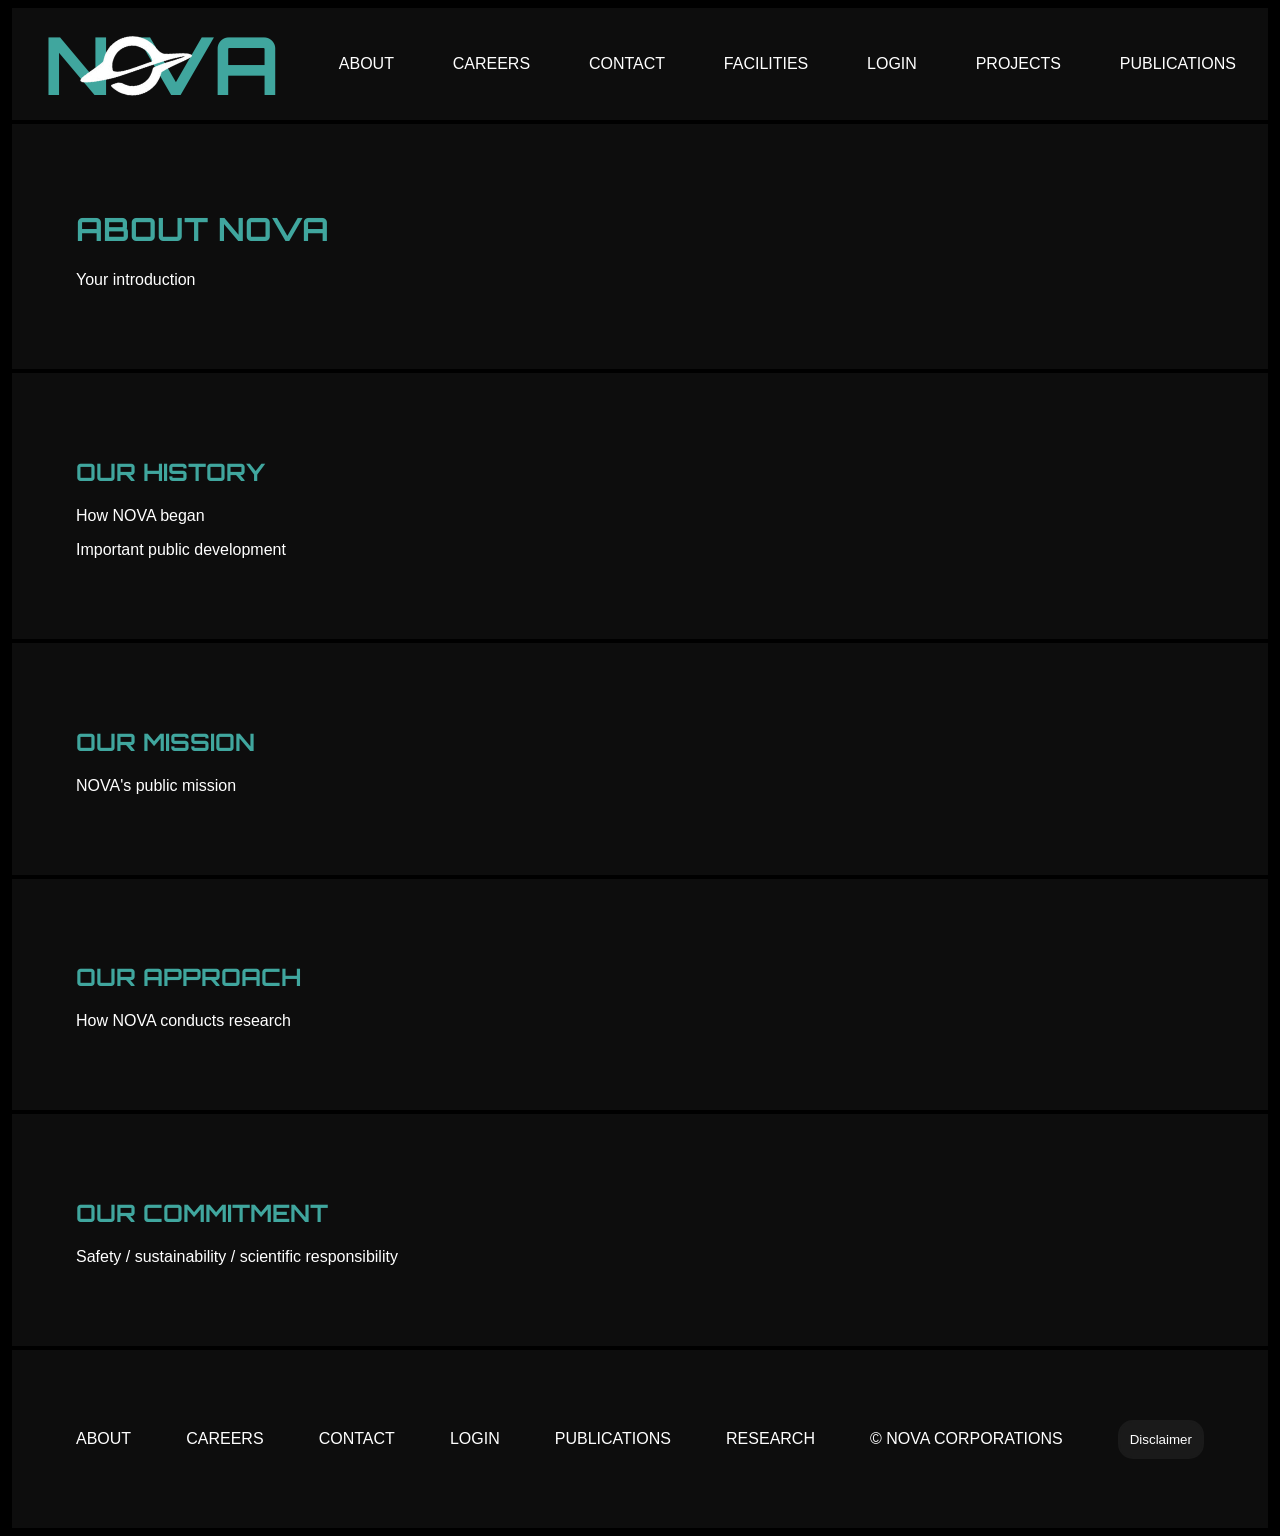
==== about.html @ e26e594f "Add disclaimer button to about.html" ====
<!DOCTYPE html>
<html lang="en">

<head>
    <meta charset="UTF-8">
    <meta name="viewport" content="width=device-width, initial-scale=1">

    <title>NOVA | About</title>

    <link rel="stylesheet" href="style.css">

    <link rel="preconnect" href="https://fonts.googleapis.com">
    <link rel="preconnect" href="https://fonts.gstatic.com" crossorigin>

    <link href="https://fonts.googleapis.com/css2?family=Orbitron:wght@400..900&display=swap" rel="stylesheet">
</head>

<body>
    <header>
        <nav id="navbar">
            <a href="index.html">
                <h1 id="nav-title">
                    <span>N</span>
                    <span class="nav-logo-wrap">
                        <img src="NOVAcorpsLogoWhite.png" alt="NOVA logo">
                    </span>
                    <span>VA</span>
                </h1>
            </a>
            <a href="about.html">ABOUT</a>
            <a href="careers.html">CAREERS</a>
            <a href="contact.html">CONTACT</a>
            <a href="facilities.html">FACILITIES</a>
            <a href="portal.html">LOGIN</a>
            <a href="projects.html">PROJECTS</a>
            <a href="publications.html">PUBLICATIONS</a>
        </nav>
    </header>

        <main>

            <div id="about-hero">
                <h1>ABOUT NOVA</h1>
                <p>
                    Your introduction
                </p>
            </div>


            <div id="history">
                <h2>OUR HISTORY</h2>
                <p>
                    How NOVA began
                </p>

                <p>
                    Important public development
                </p>
            </div>


            <div id="mission">
                <h2>OUR MISSION</h2>
                <p>
                    NOVA's public mission
                </p>
            </div>


            <div id="approach">
                <h2>OUR APPROACH</h2>
                <p>
                    How NOVA conducts research
                </p>
            </div>


            <div id="commitment">
                <h2>OUR COMMITMENT</h2>
                <p>
                    Safety / sustainability / scientific responsibility
                </p>
            </div>

        </main>


        <footer>

            <a href="about.html">ABOUT</a>
            <a href="careers.html">CAREERS</a>
            <a href="contact.html">CONTACT</a>
            <a href="login.html">LOGIN</a>
            <a href="publications.html">PUBLICATIONS</a>
            <a href="research.html">RESEARCH</a>
            <p>&#169; NOVA CORPORATIONS</p>

            <button onclick="alert('This project is an Alternate Reality Game (ARG). All characters, events, locations, organizations, and communication channels depicted are entirely fictional and part of a cooperative storytelling experience. This simulation is for entertainment purposes only and does not reflect real-world events or entities. Participation is voluntary. Please do not trespass, harass real-world individuals, or cause property damage.')">Disclaimer</button>
        </footer>

    </body>

</html>
---- style.css ----
body { 
  background-color: #000000; 
} 

#navbar {
  display: flex;
  justify-content: space-between;
  align-items: center;
  padding: 1rem 2rem;
  margin: 4px;
  background-color: #0d0d0d;
}

p {
  font-family: sans-serif;
}

#home-hero, #about-hero {
  color: #FFFFFF;
  background-color: #0d0d0d;
  padding: 64px;
  margin: 4px;
}

h1, h2, h3, h4, h5, h6 {
  color: #40a69e;
  font-family: "Orbitron", sans-serif;
}

#nav-title {
  color: #40a69e;
  background-color: #0d0d0d;
  padding: 0;
  position: relative;
  display: inline-block;
  font-family: "Orbitron", sans-serif;
  font-optical-sizing: auto;
  font-style: normal;
  font-weight: 700;
  font-size: 5rem;
  line-height: 1;
  margin: 0;
}

#hero-title {
  color: #40a69e;
  background-color: #0d0d0d;
  padding: 0;
  position: relative;
  display: inline-block;
  font-family: "Orbitron", sans-serif;
  font-optical-sizing: auto;
  font-style: normal;
  font-weight: 700;
  font-size: 3rem;
  line-height: 1;
  margin: 0;
}

#nav-title .logo-wrap, #hero-title .logo-wrap {
  position: relative;
  display: inline-block;
  width: 0;
  height: 0;
  z-index: 5;
}

#nav-title .nav-logo-wrap img {
  position: absolute;

  /* Sizes the logo */
  width: 125px;
  height: 125px;

  object-fit: contain;

  /* Positions the logo */
  left: 30px;
  top: -18px;

  /* Gives the logo the angled look */
  transform: rotate(10deg);

  z-index: 2;
}

#hero-title .hero-logo-wrap img {
  position: absolute;

  /* Sizes the logo */
  width: 75px;
  height: 75px;

  object-fit: contain;

  /* Positions the logo */
  left: 15px;
  top: -12px;

  /* Gives the logo the angled look */
  transform: rotate(10deg);

  z-index: 2;
}

#subtitle {
  font-family: "Orbitron", sans-serif;
  font-optical-sizing: auto;
  font-style: normal;
}

#history, #mission, #approach, #commitment {
  background-color: #0d0d0d;
  color: #FFFFFF;
  margin: 4px;
  padding: 64px;
}

#card-backer {
  background-color: #0d0d0d;
  color: #FFFFFF;
  margin: 4px;
  padding: 64px;
}

#cushioning {
  display: grid;
  grid-template-columns: repeat(2, 1fr);
  gap: 20px;
}

#card1, #card2, #card3, #card4 {
  background-color: #1a1a1a;
  border: 0px solid #1a1a1a;
  border-radius: 32px;
  color: #FFFFFF;
  margin: 4px;
  padding: 32px;
  width: 512px;
  height: 100px;
}

footer {
  display: flex;
  justify-content: space-between;
  align-items: center;
  
  color: #FFFFFF; 
  background-color: #0d0d0d;

  margin: 4px;
  padding: 64px;
}

footer button {
  color: #FFFFFF;
  border: 2px solid #1a1a1a;
  border-radius: 15px;
  padding: 10px;
  background-color: #1a1a1a;
  font-family: sans-serif;
}

a:link { 
  color: #FFFFFF; 
  font-family: sans-serif;
  text-decoration: none; 
} 

a:visited { 
  color: #E0F3FF;  
  font-family: sans-serif;
  text-decoration: none; 
} 

a:hover { 
  color: #90D5FF;  
  font-family: sans-serif;
  text-decoration: none; 
} 

a:active { 
  color: #D5FFFF;  
  font-family: sans-serif;
  text-decoration: none; 
}
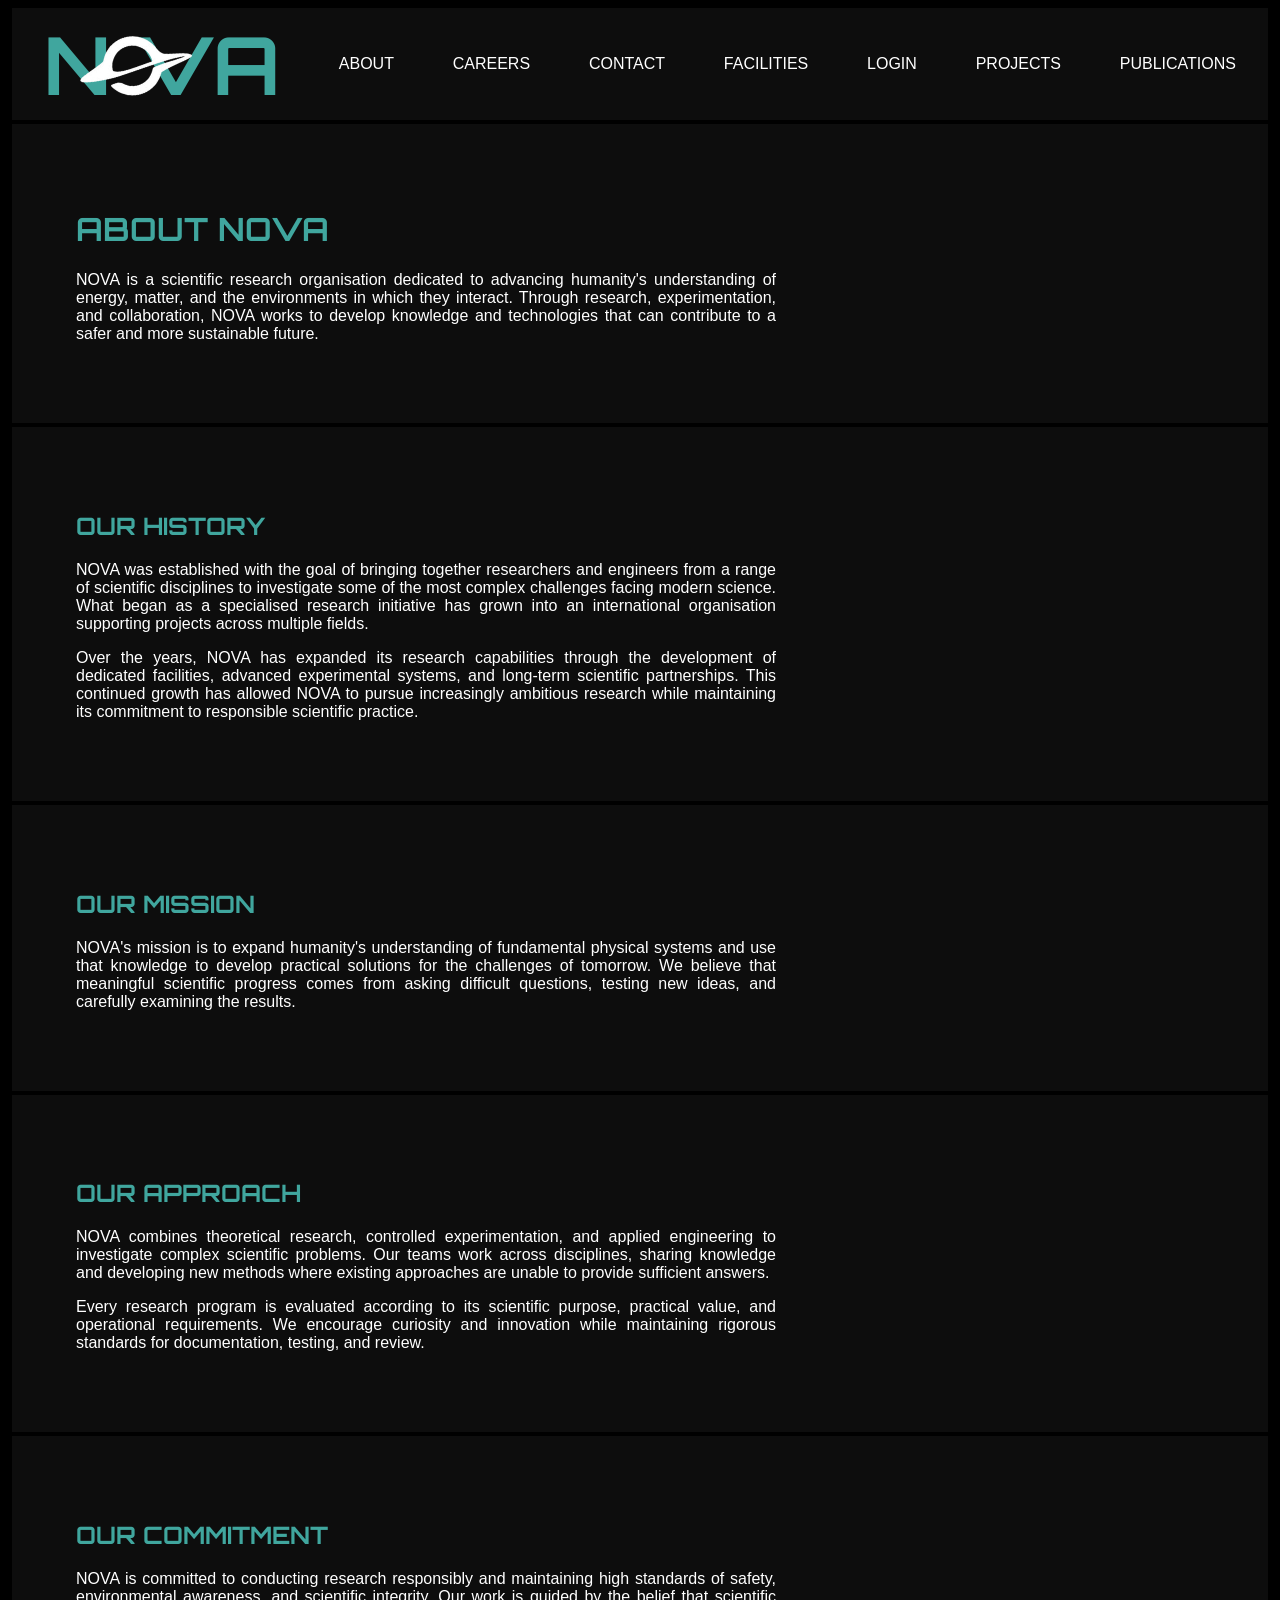
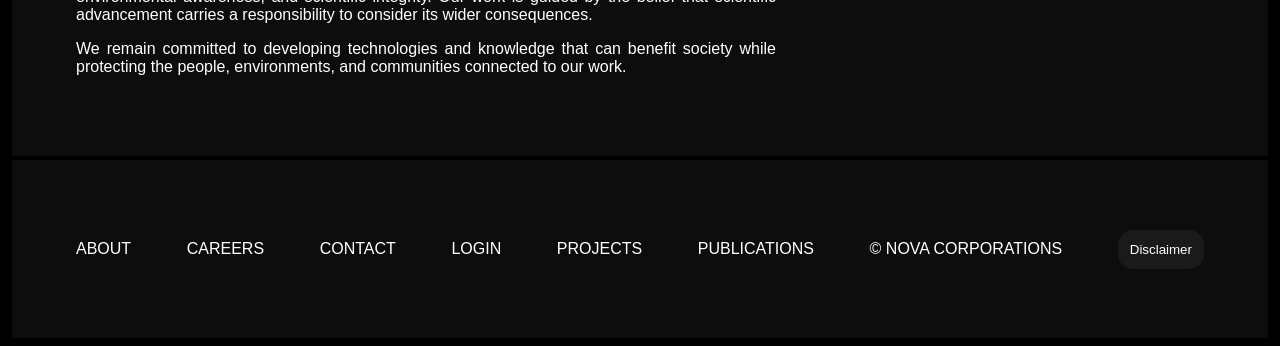
==== commit 666c0242: "Update about section with detailed descriptions" ====
--- a/about.html
+++ b/about.html
@@ -2,16 +2,36 @@
 <html lang="en">
 
 <head>
+    <meta name="description" content="NOVA explores new approaches to energy, observation, vacuum science, and advanced technology through innovative research and experimentation.">
+    <meta name="keywords" content="NOVA, science, research, technology, energy, vacuum science, particle science, material science">
+    <meta name="author" content="NOVA Corporations">
+    <meta name="robots" content="index, follow">
+    <meta name="language" content="English">
+    <meta name="theme-color" content="#0d0d0d">
+    <meta name="googlebot" content="index, follow">
+    <meta name="referrer" content="strict-origin-when-cross-origin">
     <meta charset="UTF-8">
     <meta name="viewport" content="width=device-width, initial-scale=1">
 
+    <meta property="og:type" content="website">
+    <meta property="og:title" content="NOVA | About">
+    <meta property="og:description" content="Exploring new approaches to energy, observation, vacuum science, and advanced technology through innovative research and experimentation.">
+    <meta property="og:image" content="https://jfrgplayz.github.io/NOVAcorps/NOVAcorpsLogoWhite.png">
+    <meta property="og:url" content="https://jfrgplayz.github.io/NOVAcorps/about.html/">
+    <meta property="og:site_name" content="NOVA Corporations">
+    <meta property="og:locale" content="en_NZ">
+
+    <link rel="canonical" href="https://jfrgplayz.github.io/NOVAcorps/about.html/">
+
     <title>NOVA | About</title>
 
+    <link rel="apple-touch-icon" sizes="180x180" href="apple-touch-icon.png">
+    <link rel="icon" type="image/png" sizes="32x32" href="favicon-32x32.png">
+    <link rel="icon" type="image/png" sizes="16x16" href="favicon-16x16.png">
+    
     <link rel="stylesheet" href="style.css">
-
     <link rel="preconnect" href="https://fonts.googleapis.com">
     <link rel="preconnect" href="https://fonts.gstatic.com" crossorigin>
-
     <link href="https://fonts.googleapis.com/css2?family=Orbitron:wght@400..900&display=swap" rel="stylesheet">
 </head>
 
@@ -41,44 +61,50 @@
 
             <div id="about-hero">
                 <h1>ABOUT NOVA</h1>
-                <p>
-                    Your introduction
+                <p style="text-align: justify; width: 700px;">
+                    NOVA is a scientific research organisation dedicated to advancing humanity's understanding of energy, matter, and the environments in which they interact. Through research, experimentation, and collaboration, NOVA works to develop knowledge and technologies that can contribute to a safer and more sustainable future.
                 </p>
             </div>
 
 
             <div id="history">
                 <h2>OUR HISTORY</h2>
-                <p>
-                    How NOVA began
+                <p style="text-align: justify; width: 700px;">
+                    NOVA was established with the goal of bringing together researchers and engineers from a range of scientific disciplines to investigate some of the most complex challenges facing modern science. What began as a specialised research initiative has grown into an international organisation supporting projects across multiple fields.
                 </p>
 
-                <p>
-                    Important public development
+                <p style="text-align: justify; width: 700px;">
+                    Over the years, NOVA has expanded its research capabilities through the development of dedicated facilities, advanced experimental systems, and long-term scientific partnerships. This continued growth has allowed NOVA to pursue increasingly ambitious research while maintaining its commitment to responsible scientific practice.
                 </p>
             </div>
 
 
             <div id="mission">
                 <h2>OUR MISSION</h2>
-                <p>
-                    NOVA's public mission
+                <p style="text-align: justify; width: 700px;">
+                    NOVA's mission is to expand humanity's understanding of fundamental physical systems and use that knowledge to develop practical solutions for the challenges of tomorrow. We believe that meaningful scientific progress comes from asking difficult questions, testing new ideas, and carefully examining the results.
                 </p>
             </div>
 
 
             <div id="approach">
                 <h2>OUR APPROACH</h2>
-                <p>
-                    How NOVA conducts research
+                <p style="text-align: justify; width: 700px;">
+                    NOVA combines theoretical research, controlled experimentation, and applied engineering to investigate complex scientific problems. Our teams work across disciplines, sharing knowledge and developing new methods where existing approaches are unable to provide sufficient answers.
+                </p>
+                <p style="text-align: justify; width: 700px;">
+                    Every research program is evaluated according to its scientific purpose, practical value, and operational requirements. We encourage curiosity and innovation while maintaining rigorous standards for documentation, testing, and review.
                 </p>
             </div>
 
 
             <div id="commitment">
                 <h2>OUR COMMITMENT</h2>
-                <p>
-                    Safety / sustainability / scientific responsibility
+                <p style="text-align: justify; width: 700px;">
+                    NOVA is committed to conducting research responsibly and maintaining high standards of safety, environmental awareness, and scientific integrity. Our work is guided by the belief that scientific advancement carries a responsibility to consider its wider consequences.
+                </p>
+                <p style="text-align: justify; width: 700px;">
+                    We remain committed to developing technologies and knowledge that can benefit society while protecting the people, environments, and communities connected to our work.
                 </p>
             </div>
 
@@ -90,9 +116,9 @@
             <a href="about.html">ABOUT</a>
             <a href="careers.html">CAREERS</a>
             <a href="contact.html">CONTACT</a>
-            <a href="login.html">LOGIN</a>
+            <a href="portal.html">LOGIN</a>
+            <a href="projects.html">PROJECTS</a>
             <a href="publications.html">PUBLICATIONS</a>
-            <a href="research.html">RESEARCH</a>
             <p>&#169; NOVA CORPORATIONS</p>
 
             <button onclick="alert('This project is an Alternate Reality Game (ARG). All characters, events, locations, organizations, and communication channels depicted are entirely fictional and part of a cooperative storytelling experience. This simulation is for entertainment purposes only and does not reflect real-world events or entities. Participation is voluntary. Please do not trespass, harass real-world individuals, or cause property damage.')">Disclaimer</button>
--- a/style.css
+++ b/style.css
@@ -15,7 +15,7 @@
   font-family: sans-serif;
 }
 
-#home-hero, #about-hero {
+#home-hero, #about-hero, #careers-hero, #contact-hero, #facilities-hero, #projects-hero, #publications-hero {
   color: #FFFFFF;
   background-color: #0d0d0d;
   padding: 64px;
@@ -116,28 +116,94 @@
   padding: 64px;
 }
 
-#card-backer {
-  background-color: #0d0d0d;
-  color: #FFFFFF;
-  margin: 4px;
-  padding: 64px;
-}
-
-#cushioning {
+.card-backer {
+  background-color: #0d0d0d;
+  color: #FFFFFF;
+  margin: 4px;
+  padding: 64px;
+}
+
+.cushioning {
+  display: grid;
+  grid-template-columns: repeat(2, minmax(0, 1fr));
+  gap: 20px;
+}
+
+.list {
+  display: grid;
+  grid-template-columns: repeat(1, 1fr);
+  gap: 20px;
+}
+
+@media (max-width: 800px) {
+  .cushioning {
+    grid-template-columns: 1fr;
+  }
+}
+
+.card1, .card2, .card3, .card4, .card5, .card6 {
+  background-color: #1a1a1a;
+  border-radius: 32px;
+  color: #FFFFFF;
+  margin: 4px;
+  padding: 32px;
+  width: auto;
+  height: auto;
+}
+
+.card1-5, .card2-5, .card3-5, .card4-5 {
   display: grid;
   grid-template-columns: repeat(2, 1fr);
   gap: 20px;
-}
-
-#card1, #card2, #card3, #card4 {
+
   background-color: #1a1a1a;
-  border: 0px solid #1a1a1a;
   border-radius: 32px;
   color: #FFFFFF;
   margin: 4px;
   padding: 32px;
-  width: 512px;
-  height: 100px;
+  width: auto;
+  height: auto;
+}
+
+#why-nova {
+  background-color: #0d0d0d;
+  margin: 4px;
+  padding: 64px;
+}
+
+#why-nova p {
+  color: #FFFFFF;
+}
+
+#openings {
+  background-color: #0d0d0d;
+  margin: 4px;
+  padding: 64px;
+}
+
+#openings p {
+  color: #FFFFFF;
+}
+
+#application {
+  background-color: #0d0d0d;
+  margin: 4px;
+  padding: 64px;
+}
+
+#application p {
+  color: #FFFFFF;
+}
+
+#public-disclaimer {
+  background-color: #0d0d0d;
+  margin: 4px;
+  padding: 64px;
+}
+
+#public-disclaimer p {
+  color: #FFFFFF;
+  text-align: center;
 }
 
 footer {
